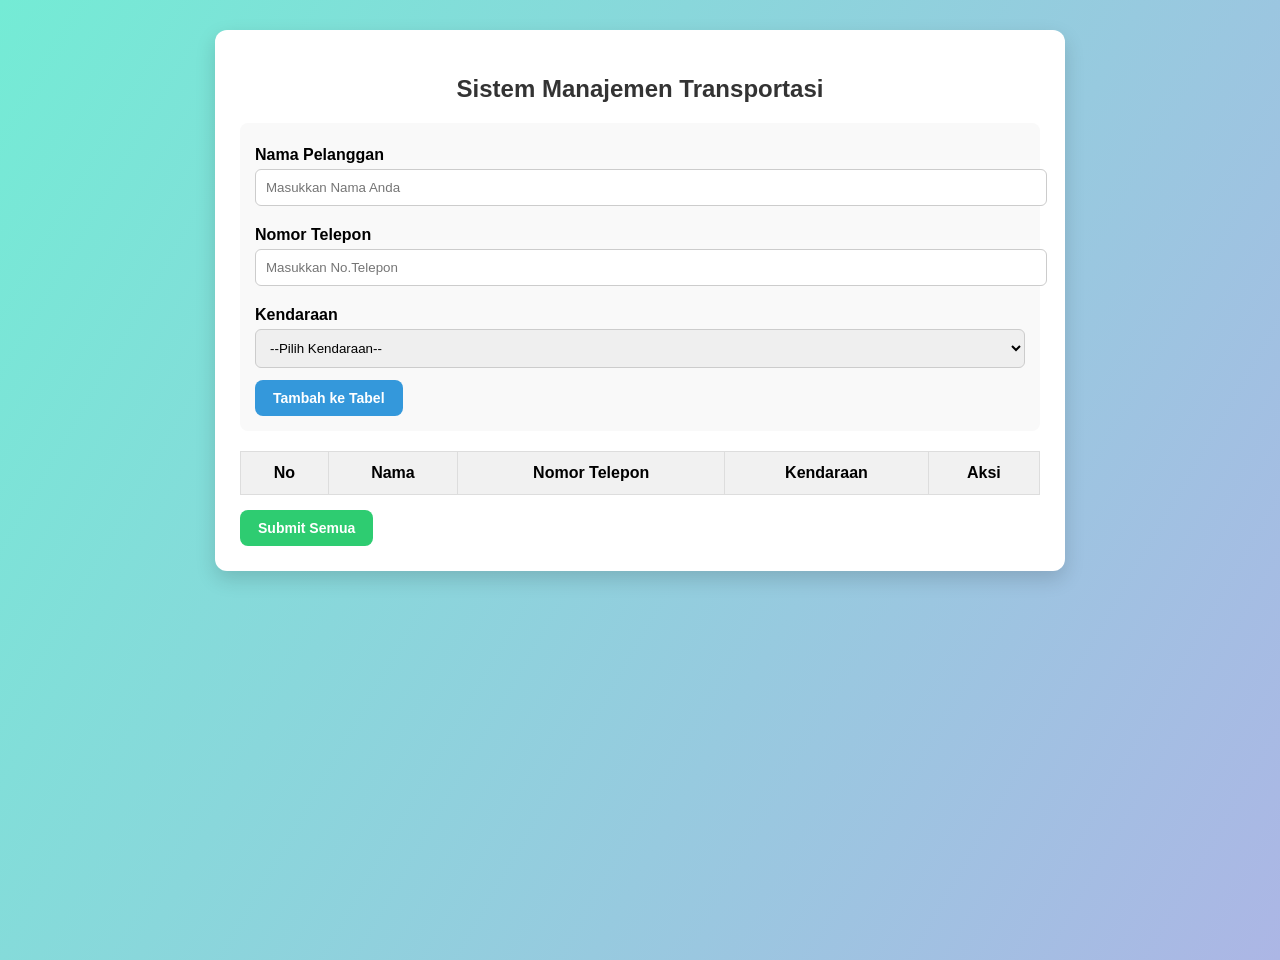
==== index.html @ d66da3ce "Tugas 4" ====
<!DOCTYPE html>
<html lang="id">
<head>
  <meta charset="UTF-8">
  <title>Sistem Manajemen Transportasi</title>
  <link rel="stylesheet" href="style.css">
</head>
<body>
  <div class="container">
    <h2>Sistem Manajemen Transportasi</h2>

    <!-- Form input pelanggan -->
    <form id="formSewa" class="form-card">
      <label for="nama">Nama Pelanggan</label>
      <input type="text" id="nama" required placeholder="Masukkan Nama Anda">

      <label for="telepon">Nomor Telepon</label>
      <input type="text" id="telepon" required placeholder="Masukkan No.Telepon">

      <label for="kendaraan">Kendaraan</label>
      <select id="kendaraan" required>
        <option value="">--Pilih Kendaraan--</option>
        <option value="Mobil">Mobil</option>
        <option value="Motor">Motor</option>
        <option value="Bus">Bus</option>
      </select>

      <button type="button" id="addBtn" class="btn primary">Tambah ke Tabel</button>
    </form>

    <!-- Tabel daftar pelanggan sementara -->
    <table>
      <thead>
        <tr>
          <th>No</th>
          <th>Nama</th>
          <th>Nomor Telepon</th>
          <th>Kendaraan</th>
          <th>Aksi</th>
        </tr>
      </thead>
      <tbody id="tabelPelanggan">
        <!-- Data pelanggan sementara -->
      </tbody>
    </table>

    <button id="submitBtn" class="btn success">Submit Semua</button>
  </div>

  <script src="script.js"></script>
</body>
</html>
---- style.css ----
/* Style global */
body {
  font-family: 'Segoe UI', Tahoma, Geneva, Verdana, sans-serif;
  margin: 0;
  background: linear-gradient(120deg, #74ebd5, #ACB6E5);
  min-height: 100vh;
  display: flex;
  justify-content: center;
  align-items: flex-start;
  padding: 30px;
}

/* Container */
.container {
  background: white;
  padding: 25px;
  border-radius: 12px;
  box-shadow: 0 8px 20px rgba(0,0,0,0.15);
  width: 90%;
  max-width: 800px;
  animation: fadeIn 0.8s ease-in-out;
}

/* Judul */
h2 {
  text-align: center;
  margin-bottom: 20px;
  color: #333;
}

/* Form */
.form-card {
  background: #f9f9f9;
  padding: 15px;
  border-radius: 8px;
  margin-bottom: 20px;
}

label {
  display: block;
  margin: 8px 0 5px;
  font-weight: bold;
}

input, select {
  width: 100%;
  padding: 10px;
  border-radius: 6px;
  border: 1px solid #ccc;
  margin-bottom: 12px;
  transition: 0.3s;
}

input:focus, select:focus {
  border-color: #74ebd5;
  outline: none;
  box-shadow: 0 0 6px rgba(116,235,213,0.7);
}

/* Tombol */
.btn {
  display: inline-block;
  padding: 10px 18px;
  border: none;
  border-radius: 8px;
  cursor: pointer;
  font-size: 14px;
  font-weight: bold;
  transition: 0.3s;
}

.btn.primary {
  background: #3498db;
  color: white;
}

.btn.primary:hover {
  background: #2980b9;
}

.btn.success {
  background: #2ecc71;
  color: white;
  margin-top: 15px;
}

.btn.success:hover {
  background: #27ae60;
}

.btn.danger {
  background: #e74c3c;
  color: white;
}

.btn.danger:hover {
  background: #c0392b;
}

/* Tabel */
table {
  width: 100%;
  border-collapse: collapse;
  margin-top: 15px;
}

th, td {
  border: 1px solid #ddd;
  padding: 12px;
  text-align: center;
}

th {
  background: #f1f1f1;
}

tr:nth-child(even) {
  background: #f9f9f9;
}

/* Animasi */
@keyframes fadeIn {
  from { opacity: 0; transform: translateY(-10px); }
  to { opacity: 1; transform: translateY(0); }
}
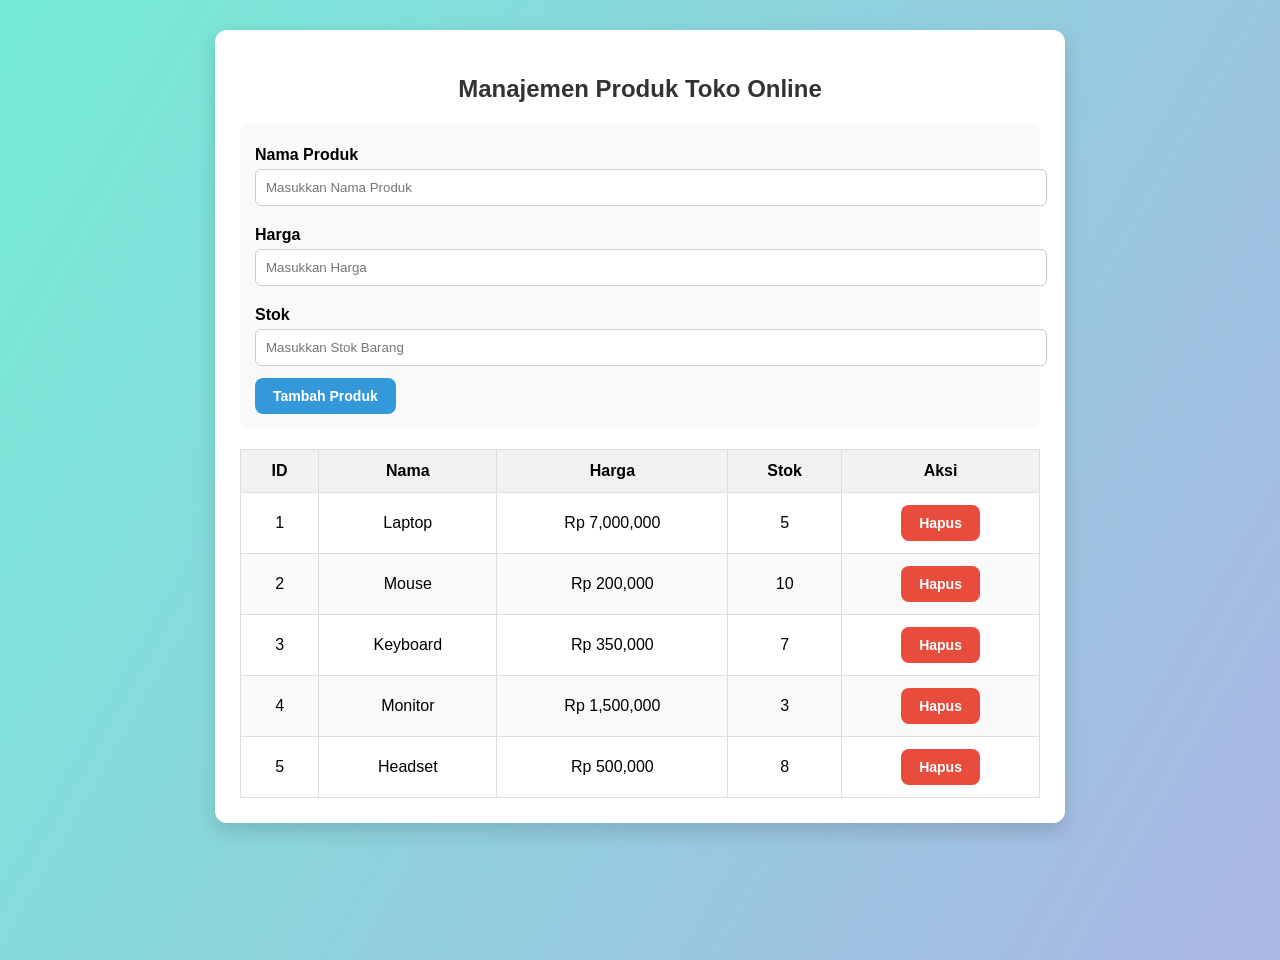
==== commit ee11602f: "Tugas 5" ====
--- a/index.html
+++ b/index.html
@@ -2,49 +2,38 @@
 <html lang="id">
 <head>
   <meta charset="UTF-8">
-  <title>Sistem Manajemen Transportasi</title>
+  <title>Tugas Pertemuan 5 - JS</title>
   <link rel="stylesheet" href="style.css">
 </head>
 <body>
   <div class="container">
-    <h2>Sistem Manajemen Transportasi</h2>
+    <h2>Manajemen Produk Toko Online</h2>
 
-    <!-- Form input pelanggan -->
-    <form id="formSewa" class="form-card">
-      <label for="nama">Nama Pelanggan</label>
-      <input type="text" id="nama" required placeholder="Masukkan Nama Anda">
+    <div class="form-card">
+      <label for="nama">Nama Produk</label>
+      <input type="text" id="nama" placeholder="Masukkan Nama Produk" />
 
-      <label for="telepon">Nomor Telepon</label>
-      <input type="text" id="telepon" required placeholder="Masukkan No.Telepon">
+      <label for="harga">Harga</label>
+      <input type="number" id="harga" placeholder="Masukkan Harga" />
 
-      <label for="kendaraan">Kendaraan</label>
-      <select id="kendaraan" required>
-        <option value="">--Pilih Kendaraan--</option>
-        <option value="Mobil">Mobil</option>
-        <option value="Motor">Motor</option>
-        <option value="Bus">Bus</option>
-      </select>
+      <label for="stok">Stok</label>
+      <input type="number" id="stok" placeholder="Masukkan Stok Barang" />
 
-      <button type="button" id="addBtn" class="btn primary">Tambah ke Tabel</button>
-    </form>
+      <button id="addBtn" class="btn primary">Tambah Produk</button>
+    </div>
 
-    <!-- Tabel daftar pelanggan sementara -->
     <table>
       <thead>
         <tr>
-          <th>No</th>
+          <th>ID</th>
           <th>Nama</th>
-          <th>Nomor Telepon</th>
-          <th>Kendaraan</th>
+          <th>Harga</th>
+          <th>Stok</th>
           <th>Aksi</th>
         </tr>
       </thead>
-      <tbody id="tabelPelanggan">
-        <!-- Data pelanggan sementara -->
-      </tbody>
+      <tbody id="produkList"></tbody>
     </table>
-
-    <button id="submitBtn" class="btn success">Submit Semua</button>
   </div>
 
   <script src="script.js"></script>
--- a/style.css
+++ b/style.css
@@ -1,4 +1,4 @@
-/* Style global */
+/* Reset dasar */
 body {
   font-family: 'Segoe UI', Tahoma, Geneva, Verdana, sans-serif;
   margin: 0;
@@ -42,7 +42,7 @@
   font-weight: bold;
 }
 
-input, select {
+input {
   width: 100%;
   padding: 10px;
   border-radius: 6px;
@@ -51,7 +51,7 @@
   transition: 0.3s;
 }
 
-input:focus, select:focus {
+input:focus {
   border-color: #74ebd5;
   outline: none;
   box-shadow: 0 0 6px rgba(116,235,213,0.7);
@@ -76,16 +76,6 @@
 
 .btn.primary:hover {
   background: #2980b9;
-}
-
-.btn.success {
-  background: #2ecc71;
-  color: white;
-  margin-top: 15px;
-}
-
-.btn.success:hover {
-  background: #27ae60;
 }
 
 .btn.danger {
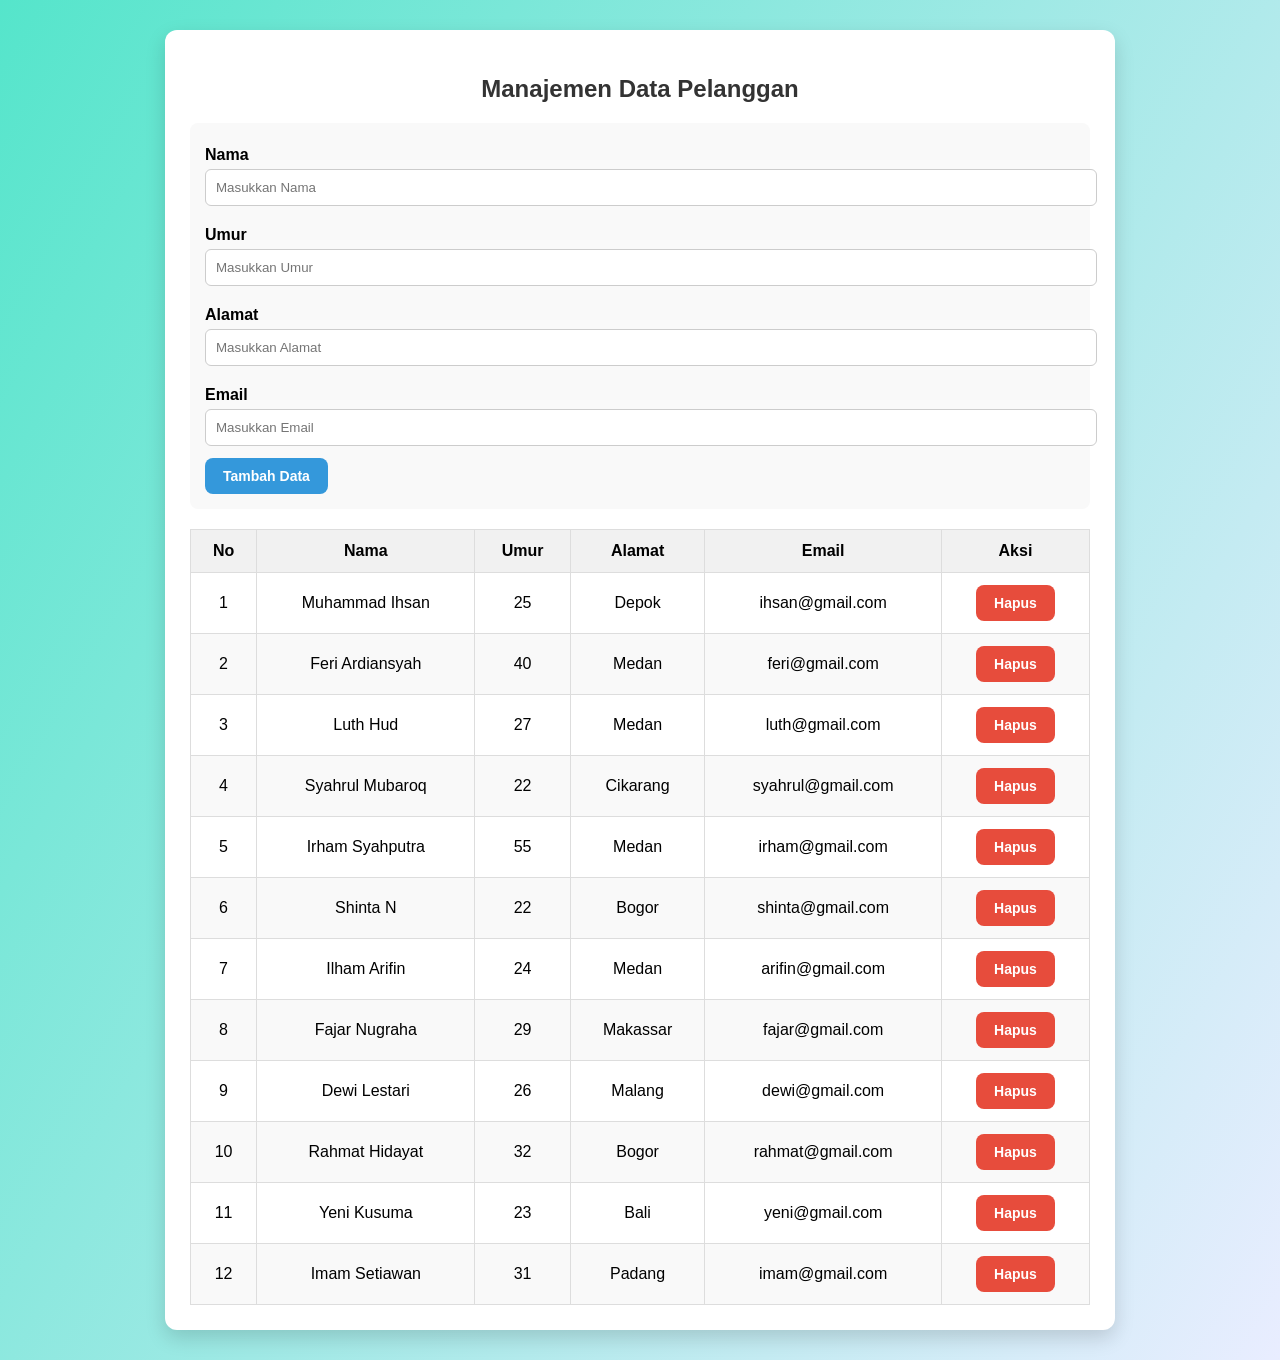
==== commit 67c7b760: "Tugas 6" ====
--- a/index.html
+++ b/index.html
@@ -1,41 +1,47 @@
 <!DOCTYPE html>
 <html lang="id">
-<head>
-  <meta charset="UTF-8">
-  <title>Tugas Pertemuan 5 - JS</title>
-  <link rel="stylesheet" href="style.css">
-</head>
-<body>
-  <div class="container">
-    <h2>Manajemen Produk Toko Online</h2>
+  <head>
+    <meta charset="UTF-8" />
+    <title>Tugas Pertemuan 6 - JS</title>
+    <link rel="stylesheet" href="style.css" />
+  </head>
+  <body>
+    <div class="container">
+      <h2>Manajemen Data Pelanggan</h2>
 
-    <div class="form-card">
-      <label for="nama">Nama Produk</label>
-      <input type="text" id="nama" placeholder="Masukkan Nama Produk" />
+      <!-- Form tambah data -->
+      <form id="formTambah" class="form-card">
+        <label for="nama">Nama</label>
+        <input type="text" id="nama" required placeholder="Masukkan Nama" />
 
-      <label for="harga">Harga</label>
-      <input type="number" id="harga" placeholder="Masukkan Harga" />
+        <label for="umur">Umur</label>
+        <input type="number" id="umur" required placeholder="Masukkan Umur" />
 
-      <label for="stok">Stok</label>
-      <input type="number" id="stok" placeholder="Masukkan Stok Barang" />
+        <label for="alamat">Alamat</label>
+        <input type="text" id="alamat" required placeholder="Masukkan Alamat" />
 
-      <button id="addBtn" class="btn primary">Tambah Produk</button>
+        <label for="email">Email</label>
+        <input type="email" id="email" required placeholder="Masukkan Email" />
+
+        <button type="submit" class="btn primary">Tambah Data</button>
+      </form>
+
+      <!-- Tabel data -->
+      <table>
+        <thead>
+          <tr>
+            <th>No</th>
+            <th>Nama</th>
+            <th>Umur</th>
+            <th>Alamat</th>
+            <th>Email</th>
+            <th>Aksi</th>
+          </tr>
+        </thead>
+        <tbody id="dataList"></tbody>
+      </table>
     </div>
 
-    <table>
-      <thead>
-        <tr>
-          <th>ID</th>
-          <th>Nama</th>
-          <th>Harga</th>
-          <th>Stok</th>
-          <th>Aksi</th>
-        </tr>
-      </thead>
-      <tbody id="produkList"></tbody>
-    </table>
-  </div>
-
-  <script src="script.js"></script>
-</body>
+    <script src="script.js"></script>
+  </body>
 </html>
--- a/style.css
+++ b/style.css
@@ -1,8 +1,8 @@
-/* Reset dasar */
+/* Global */
 body {
-  font-family: 'Segoe UI', Tahoma, Geneva, Verdana, sans-serif;
+  font-family: "Segoe UI", Tahoma, Geneva, Verdana, sans-serif;
   margin: 0;
-  background: linear-gradient(120deg, #74ebd5, #ACB6E5);
+  background: linear-gradient(120deg, #55e5cb, #e9edff);
   min-height: 100vh;
   display: flex;
   justify-content: center;
@@ -12,12 +12,12 @@
 
 /* Container */
 .container {
-  background: white;
+  background: #fff;
   padding: 25px;
   border-radius: 12px;
-  box-shadow: 0 8px 20px rgba(0,0,0,0.15);
+  box-shadow: 0 8px 20px rgba(0, 0, 0, 0.15);
   width: 90%;
-  max-width: 800px;
+  max-width: 900px;
   animation: fadeIn 0.8s ease-in-out;
 }
 
@@ -54,7 +54,7 @@
 input:focus {
   border-color: #74ebd5;
   outline: none;
-  box-shadow: 0 0 6px rgba(116,235,213,0.7);
+  box-shadow: 0 0 6px rgba(116, 235, 213, 0.7);
 }
 
 /* Tombol */
@@ -94,7 +94,8 @@
   margin-top: 15px;
 }
 
-th, td {
+th,
+td {
   border: 1px solid #ddd;
   padding: 12px;
   text-align: center;
@@ -110,6 +111,12 @@
 
 /* Animasi */
 @keyframes fadeIn {
-  from { opacity: 0; transform: translateY(-10px); }
-  to { opacity: 1; transform: translateY(0); }
+  from {
+    opacity: 0;
+    transform: translateY(-10px);
+  }
+  to {
+    opacity: 1;
+    transform: translateY(0);
+  }
 }
